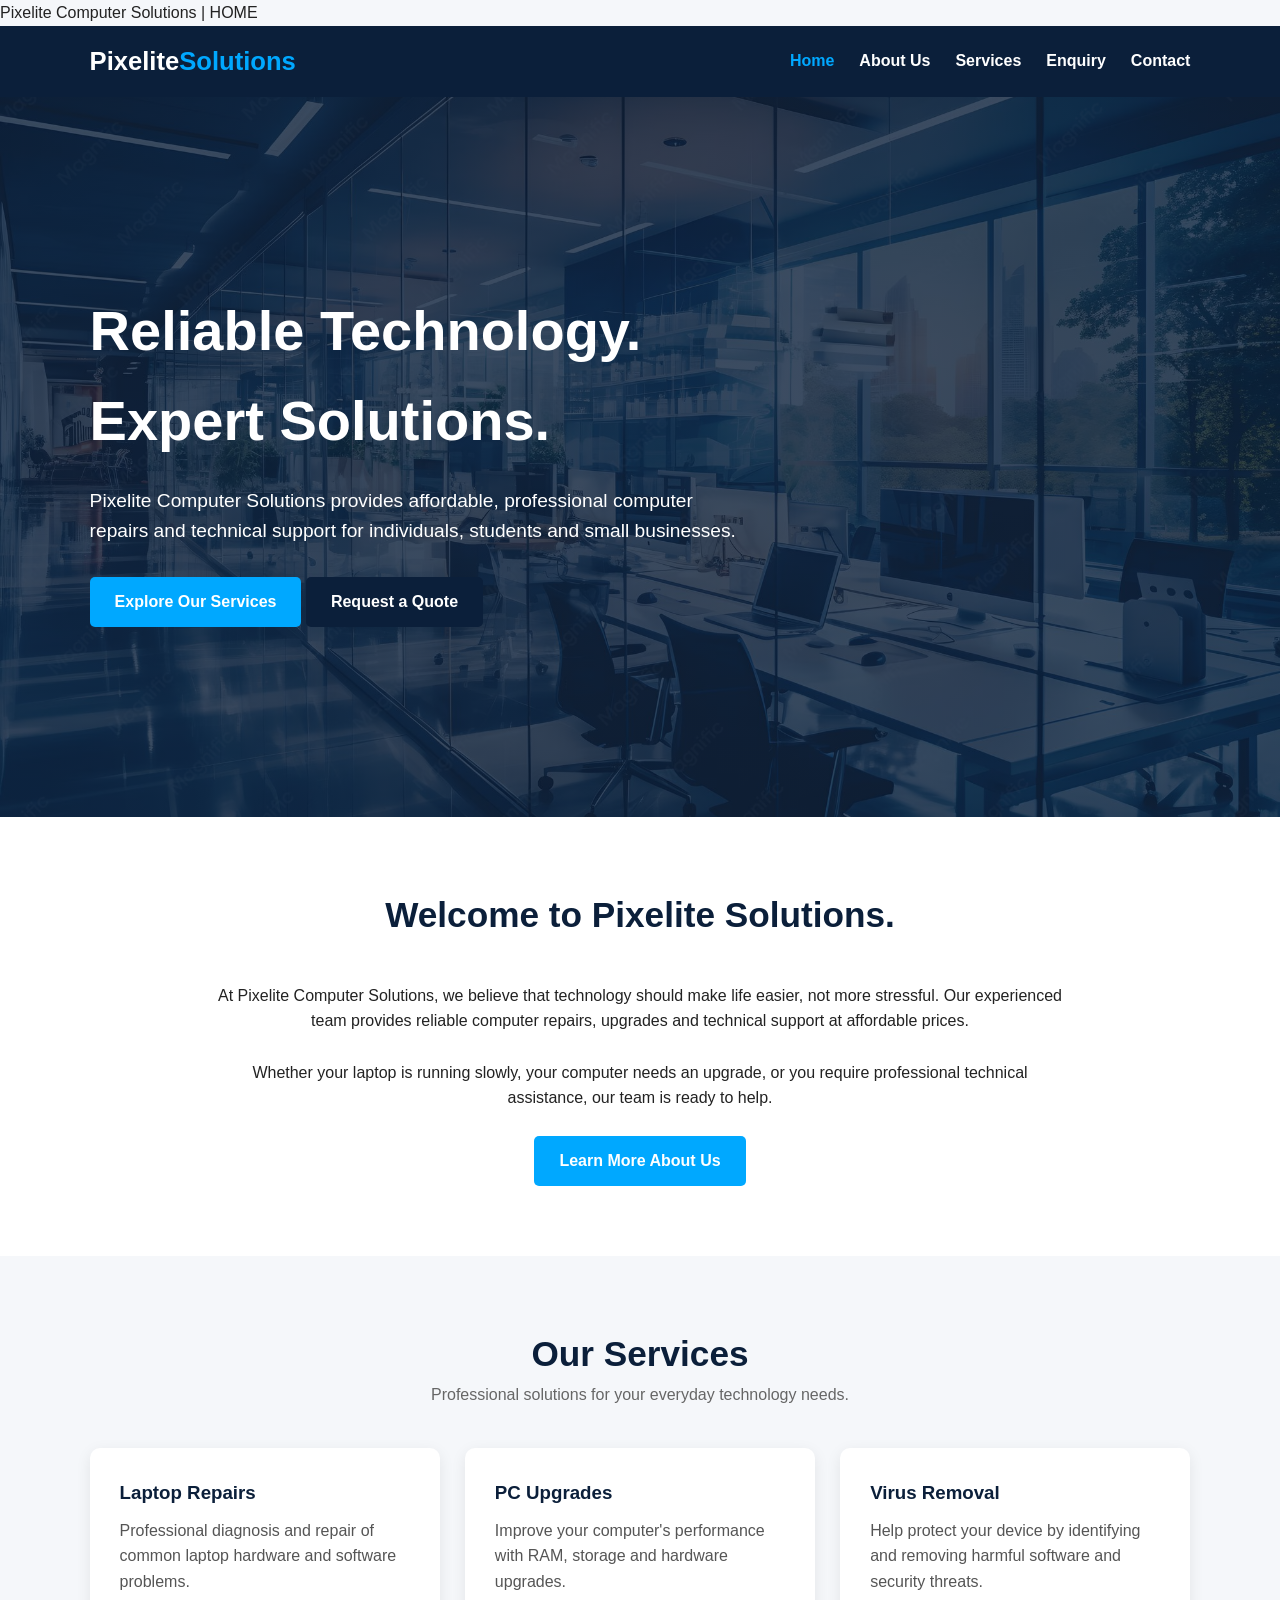
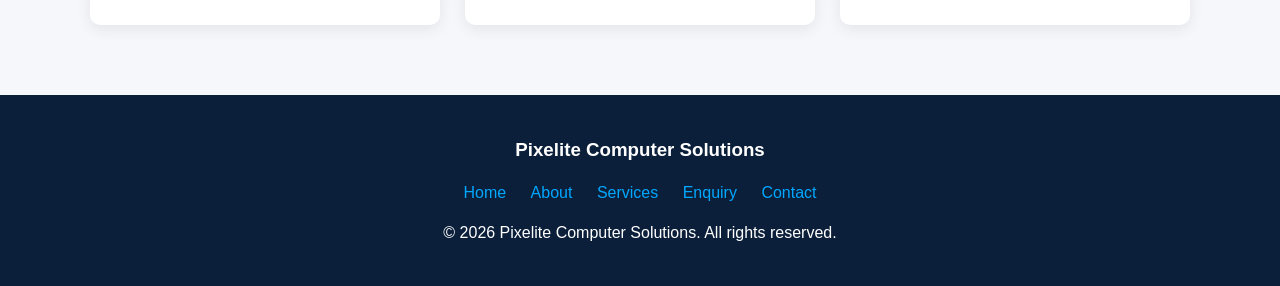
==== HTML/index.html @ 1bed8f24 "Initial commit" ====
<!DOCTYPE html>
<html lang="en">
<head>
   <meta charset="UTF-8">
   <meta name="viewport" content="width=device-width, initial-scale=1.0"
   <title> Pixelite Computer Solutions | HOME </title>
   <link rel="stylesheet" href="../CSS/style.css">
</head>

<body>
    <!-- Navigation -->
     <header>
       
        <div class="logo">
            Pixelite<span>Solutions</span>
        </div>

        <nav>
            <ul>
                <li><a href="index.html" class="active"> Home </a></li>
                <li><a href="about.html"> About Us </a></li>
                <li><a href="services.html"> Services </a></li>
                <li><a href="enquiry.html"> Enquiry </a></li>
                <li><a href="contact.html"> Contact </a></li>
            </ul>
        </nav>
     </header>
    
    <!-- Hero Section -->
     <main>

        <section class="hero">

            <div class="hero-content">

                <h1>Reliable Technology. Expert Solutions.</h1>

                <p>
                    Pixelite Computer Solutions provides affordable,
                    professional computer repairs and technical support
                    for individuals, students and small businesses.
                </p>

                <a href="services.html" class="btn">
                    Explore Our Services
                </a>

                <a href="enquiry.html" class="btn btn-secondary">
                    Request a Quote
                </a>

            </div>

        </section>


        <!-- Introduction -->
        <section class="intro">

            <div class="section-title">
                <h2>Welcome to Pixelite Solutions.</h2>
            </div>

            <div class="intro-content">

                <p>
                    At Pixelite Computer Solutions, we believe that
                    technology should make life easier, not more stressful.
                    Our experienced team provides reliable computer repairs,
                    upgrades and technical support at affordable prices.
                </p>

                <br>

                <p>
                    Whether your laptop is running slowly, your computer
                    needs an upgrade, or you require professional technical
                    assistance, our team is ready to help.
                </p>

                <br>

                <a href="about.html" class="btn">
                    Learn More About Us
                </a>

            </div>

        </section>


        <!-- Services Preview -->
        <section>

            <div class="section-title">

                <h2>Our Services</h2>

                <p>
                    Professional solutions for your everyday technology needs.
                </p>

            </div>

            <div class="card-container">

                <div class="card">

                    <h3>Laptop Repairs</h3>

                    <p>
                        Professional diagnosis and repair of common
                        laptop hardware and software problems.
                    </p>

                </div>


                <div class="card">

                    <h3>PC Upgrades</h3>

                    <p>
                        Improve your computer's performance with
                        RAM, storage and hardware upgrades.
                    </p>

                </div>


                <div class="card">

                    <h3>Virus Removal</h3>

                    <p>
                        Help protect your device by identifying and
                        removing harmful software and security threats.
                    </p>

                </div>

            </div>

        </section>

    </main>


    <!-- Footer -->
    <footer>

        <h3>Pixelite Computer Solutions</h3>

        <div class="footer-links">

            <a href="index.html">Home</a>
            <a href="about.html">About</a>
            <a href="services.html">Services</a>
            <a href="enquiry.html">Enquiry</a>
            <a href="contact.html">Contact</a>

        </div>

        <p>
            &copy; 2026 Pixelite Computer Solutions.
            All rights reserved.
        </p>

    </footer>

</body>

</html>
---- CSS/style.css ----
/* ==============================
   PIXELITE COMPUTER SOLUTIONS
   Main Stylesheet
   ============================== */

* {
    margin: 0;
    padding: 0;
    box-sizing: border-box;
}

html {
    scroll-behavior: smooth;
}

body {
    font-family: Arial, Helvetica, sans-serif;
    line-height: 1.6;
    color: #222;
    background-color: #f5f7fa;
}

/* ==============================
   NAVIGATION
   ============================== */

header {
    background-color: #0b1f3a;
    color: white;
    padding: 15px 7%;
    display: flex;
    justify-content: space-between;
    align-items: center;
    position: sticky;
    top: 0;
    z-index: 1000;
}

.logo {
    font-size: 1.6rem;
    font-weight: bold;
}

.logo span {
    color: #00a8ff;
}

nav ul {
    list-style: none;
    display: flex;
    gap: 25px;
}

nav a {
    color: white;
    text-decoration: none;
    font-weight: bold;
}

nav a:hover,
nav a.active {
    color: #00a8ff;
}

/* ==============================
   HERO SECTION
   ============================== */

.hero {
    min-height: 80vh;
    background: linear-gradient(
        rgba(11, 31, 58, 0.8),
        rgba(11, 31, 58, 0.8)
    ),
    url("../MEDIA/aboutus.jpg");

    background-size: cover;
    background-position: center;

    display: flex;
    align-items: center;
    padding: 60px 7%;
    color: white;
}

.hero-content {
    max-width: 650px;
}

.hero h1 {
    font-size: 3.5rem;
    margin-bottom: 20px;
}

.hero p {
    font-size: 1.2rem;
    margin-bottom: 30px;
}

/* ==============================
   BUTTONS
   ============================== */

.btn {
    display: inline-block;
    background-color: #00a8ff;
    color: white;
    padding: 12px 25px;
    border-radius: 5px;
    text-decoration: none;
    font-weight: bold;
    border: none;
    cursor: pointer;
}

.btn:hover {
    background-color: #007acc;
}

.btn-secondary {
    background-color: #0b1f3a;
}

/* ==============================
   GENERAL SECTIONS
   ============================== */

section {
    padding: 70px 7%;
}

.section-title {
    text-align: center;
    margin-bottom: 40px;
}

.section-title h2 {
    font-size: 2.2rem;
    color: #0b1f3a;
}

.section-title p {
    color: #666;
}

/* ==============================
   INTRODUCTION
   ============================== */

.intro {
    background-color: white;
    text-align: center;
}

.intro-content {
    max-width: 850px;
    margin: auto;
}

/* ==============================
   CARDS
   ============================== */

.card-container {
    display: grid;
    grid-template-columns: repeat(3, 1fr);
    gap: 25px;
}

.card {
    background-color: white;
    padding: 30px;
    border-radius: 10px;
    box-shadow: 0 4px 15px rgba(0, 0, 0, 0.08);
}

.card h3 {
    color: #0b1f3a;
    margin-bottom: 10px;
}

.card p {
    color: #555;
}

/* ==============================
   ABOUT PAGE
   ============================== */

.about-content {
    display: grid;
    grid-template-columns: 1fr 1fr;
    gap: 40px;
    align-items: center;
}

.about-image img {
    width: 100%;
    border-radius: 10px;
}

.about-text h2 {
    color: #0b1f3a;
    margin-bottom: 15px;
}

.mission-box {
    background-color: #0b1f3a;
    color: white;
    padding: 30px;
    border-radius: 10px;
    margin-top: 25px;
}

/* ==============================
   SERVICES
   ============================== */

.service-card {
    text-align: center;
}

.service-icon {
    font-size: 40px;
    margin-bottom: 15px;
}

/* ==============================
   FORMS
   ============================== */

.form-container {
    max-width: 800px;
    margin: auto;
    background-color: white;
    padding: 40px;
    border-radius: 10px;
    box-shadow: 0 4px 15px rgba(0, 0, 0, 0.08);
}

.form-group {
    margin-bottom: 20px;
}

.form-group label {
    display: block;
    margin-bottom: 7px;
    font-weight: bold;
}

.form-group input,
.form-group select,
.form-group textarea {
    width: 100%;
    padding: 12px;
    border: 1px solid #ccc;
    border-radius: 5px;
    font-size: 1rem;
}

.form-group textarea {
    min-height: 150px;
    resize: vertical;
}

/* ==============================
   CONTACT
   ============================== */

.location-container {
    display: grid;
    grid-template-columns: 1fr 1fr;
    gap: 30px;
}

.location-card {
    background-color: white;
    padding: 30px;
    border-radius: 10px;
    box-shadow: 0 4px 15px rgba(0, 0, 0, 0.08);
}

.map {
    width: 100%;
    height: 300px;
    border: none;
    border-radius: 10px;
}

/* ==============================
   FOOTER
   ============================== */

footer {
    background-color: #0b1f3a;
    color: white;
    padding: 40px 7%;
    text-align: center;
}

footer a {
    color: #00a8ff;
    text-decoration: none;
}

.footer-links {
    margin: 15px 0;
}

.footer-links a {
    margin: 0 10px;
}

/* ==============================
   RESPONSIVE DESIGN
   ============================== */

@media (max-width: 768px) {

    header {
        flex-direction: column;
        gap: 15px;
    }

    nav ul {
        flex-wrap: wrap;
        justify-content: center;
        gap: 15px;
    }

    .hero h1 {
        font-size: 2.4rem;
    }

    .card-container {
        grid-template-columns: 1fr;
    }

    .about-content {
        grid-template-columns: 1fr;
    }

    .location-container {
        grid-template-columns: 1fr;
    }
}
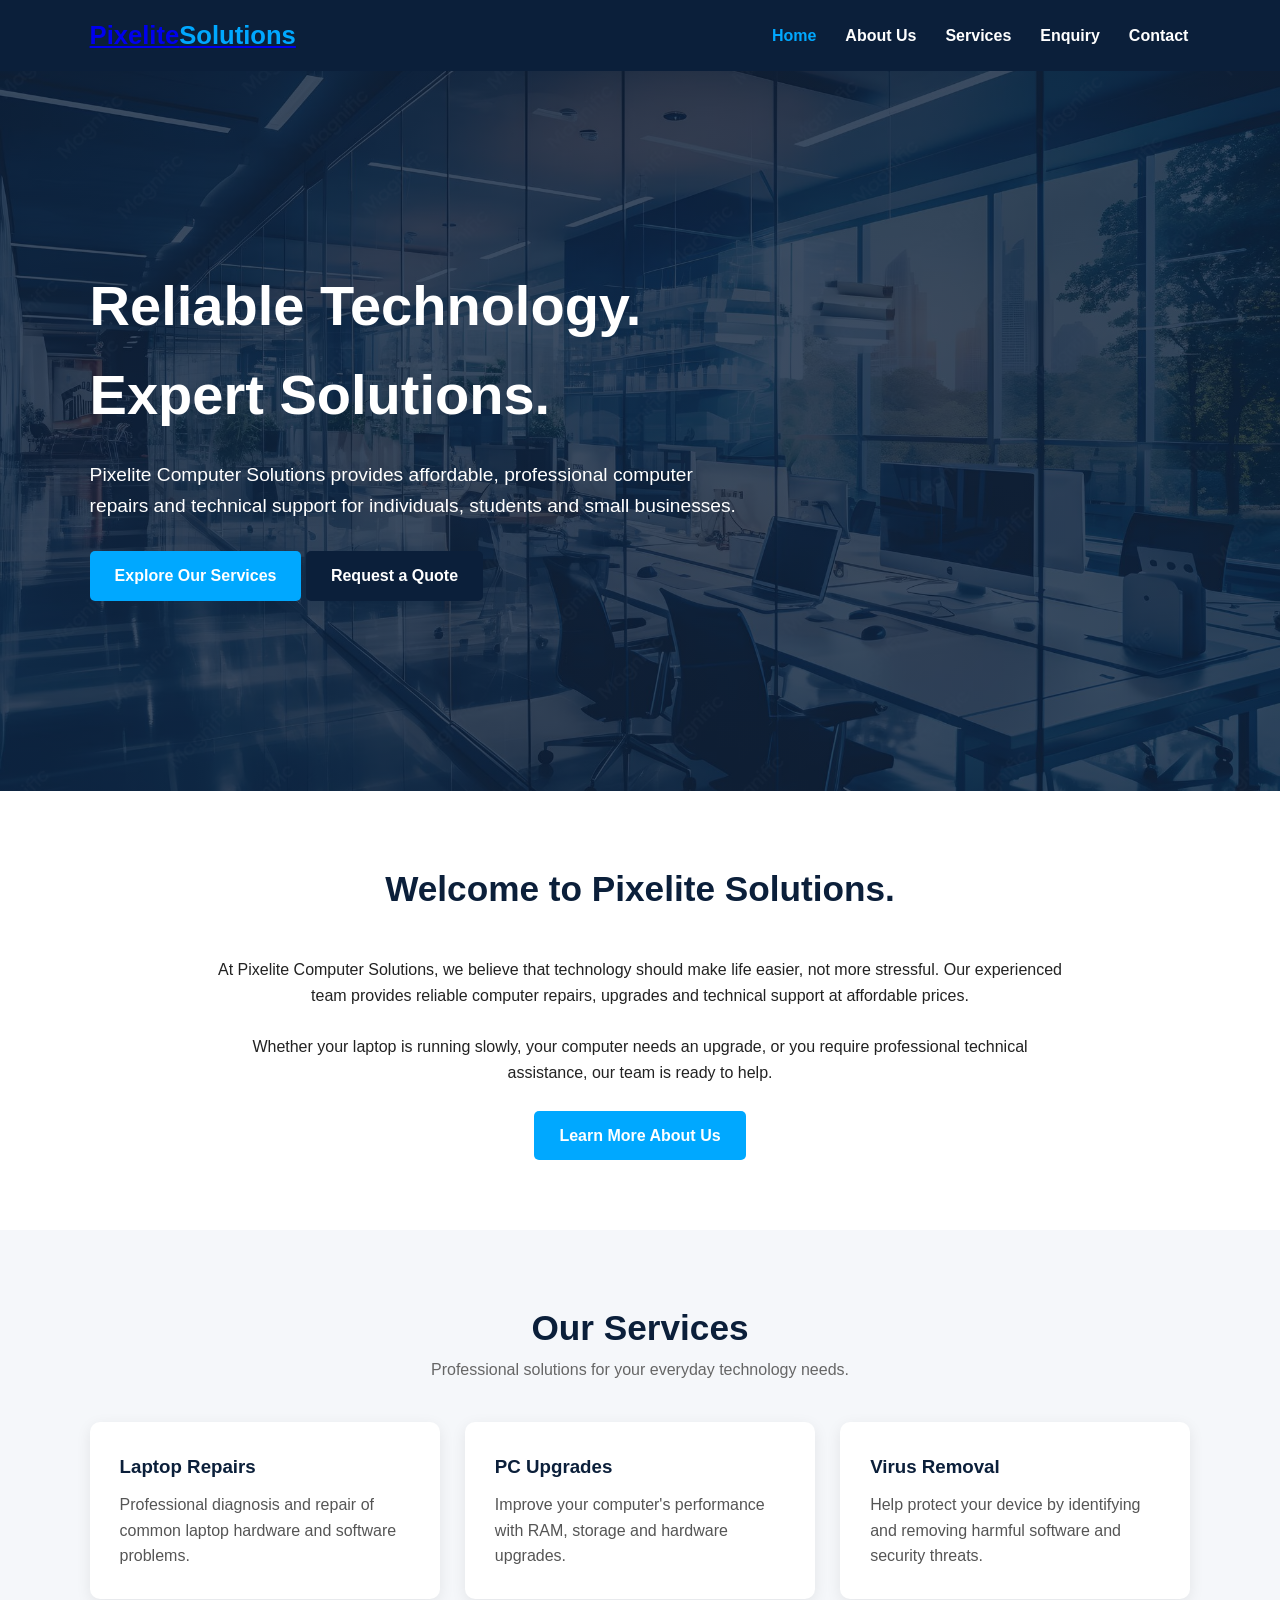
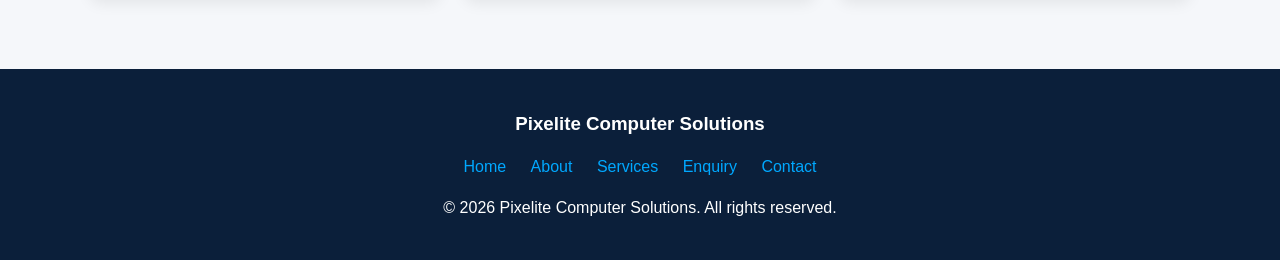
==== commit 7f74b0ad: "Complete Part 3 website updates" ====
--- a/HTML/index.html
+++ b/HTML/index.html
@@ -2,29 +2,26 @@
 <html lang="en">
 <head>
    <meta charset="UTF-8">
-   <meta name="viewport" content="width=device-width, initial-scale=1.0"
-   <title> Pixelite Computer Solutions | HOME </title>
+   <meta name="viewport" content="width=device-width, initial-scale=1.0">
+   <title>Pixelite Computer Solutions | Computer Repairs in Cape Town</title>
+   <meta name="description" content="Affordable computer repairs, laptop support and PC upgrades in Cape Town. Explore Pixelite Computer Solutions and request a service quote.">
+   <meta name="robots" content="index, follow">
    <link rel="stylesheet" href="../CSS/style.css">
 </head>
 
 <body>
     <!-- Navigation -->
-     <header>
-       
-        <div class="logo">
-            Pixelite<span>Solutions</span>
-        </div>
-
-        <nav>
-            <ul>
-                <li><a href="index.html" class="active"> Home </a></li>
-                <li><a href="about.html"> About Us </a></li>
-                <li><a href="services.html"> Services </a></li>
-                <li><a href="enquiry.html"> Enquiry </a></li>
-                <li><a href="contact.html"> Contact </a></li>
-            </ul>
-        </nav>
-     </header>
+     <header class="site-header">
+        <a class="logo" href="index.html" aria-label="Pixelite Computer Solutions home">Pixelite<span>Solutions</span></a>
+        <button class="menu-toggle" type="button" aria-expanded="false" aria-controls="primary-navigation" aria-label="Open navigation menu"><span></span><span></span><span></span></button>
+        <nav id="primary-navigation" class="primary-navigation" aria-label="Main navigation"><ul>
+            <li><a href="index.html" class="active" aria-current="page">Home</a></li>
+            <li><a href="about.html" >About Us</a></li>
+            <li><a href="services.html" >Services</a></li>
+            <li><a href="enquiry.html" >Enquiry</a></li>
+            <li><a href="contact.html" >Contact</a></li>
+        </ul></nav>
+    </header>
     
     <!-- Hero Section -->
      <main>
@@ -168,6 +165,7 @@
 
     </footer>
 
+    <script src="../JAVASCRIPT/script.js" defer></script>
 </body>
 
 </html>
--- a/CSS/style.css
+++ b/CSS/style.css
@@ -345,3 +345,47 @@
     }
 }
 
+
+
+/* ============================== PART 3 ACCESSIBILITY & INTERACTION ============================== */
+:focus-visible { outline: 3px solid #ffbf47; outline-offset: 3px; }
+button, input, select, textarea { font: inherit; }
+.menu-toggle { display: none; background: transparent; border: 1px solid rgba(255,255,255,.55); border-radius: 6px; padding: 9px; cursor: pointer; }
+.menu-toggle span { display: block; width: 25px; height: 2px; margin: 5px; background: #fff; }
+.primary-navigation a { display: inline-block; padding: 5px 2px; }
+.service-tools { max-width: 650px; margin: 0 auto 18px; display: grid; grid-template-columns: 1fr 1fr; gap: 8px 15px; }
+.service-tools label { font-weight: 700; color: #0b1f3a; }
+.service-tools input, .service-tools select { width: 100%; padding: 11px; border: 1px solid #9aa8b8; border-radius: 5px; background: #fff; }
+.service-card[hidden] { display: none; }
+.field-error { display: block; min-height: 1.2em; color: #b42318; font-weight: 600; margin-top: 5px; }
+[aria-invalid="true"] { border-color: #b42318 !important; }
+.form-feedback { margin-top: 14px; font-weight: 600; color: #0b1f3a; }
+.success-message { background: #e8f7ed; border-left: 4px solid #218838; padding: 12px; }
+.form-note { margin-top: 12px; color: #555; font-size: .92rem; }
+.quote-box { padding: 18px; margin: 18px 0; border-left: 4px solid #00a8ff; background: #eef7fd; border-radius: 6px; }
+.quote-box h3 { color: #0b1f3a; margin-bottom: 7px; }
+.quote-box p { font-weight: 700; margin-bottom: 5px; }
+.map { display: block; max-width: 100%; }
+@media (max-width: 768px) {
+  .site-header { flex-direction: row; flex-wrap: wrap; gap: 12px; }
+  .menu-toggle { display: block; margin-left: auto; }
+  .primary-navigation { display: none; width: 100%; }
+  .primary-navigation.is-open { display: block; }
+  .primary-navigation ul { flex-direction: column; align-items: stretch; gap: 4px; }
+  .primary-navigation a { display: block; padding: 10px; }
+  .map { height: 260px; }
+}
+@media (max-width: 480px) {
+  header { padding: 12px 5%; }
+  .logo { font-size: 1.25rem; }
+  section { padding: 45px 5%; }
+  .hero { min-height: 65vh; padding: 42px 5%; }
+  .hero h1 { font-size: 2rem; line-height: 1.2; }
+  .hero p { font-size: 1rem; }
+  .form-container, .location-card, .card { padding: 22px; }
+  .service-tools { grid-template-columns: 1fr; }
+  .map { height: 220px; }
+  .footer-links { display: flex; flex-wrap: wrap; justify-content: center; gap: 10px; }
+  .footer-links a { margin: 0; }
+}
+@media (prefers-reduced-motion: reduce) { *, *::before, *::after { scroll-behavior: auto !important; animation-duration: .01ms !important; transition-duration: .01ms !important; } }
